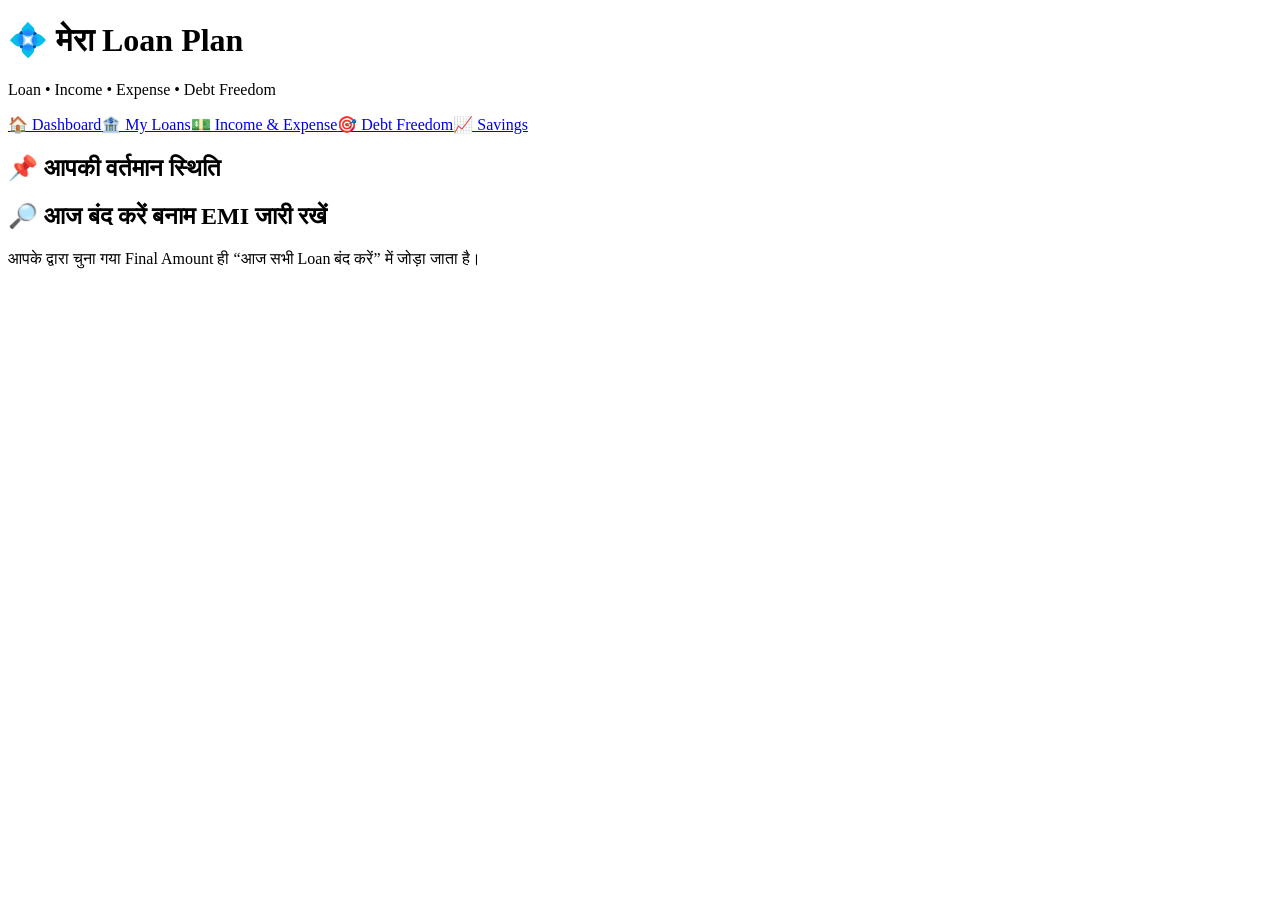
==== index.html @ e461cd62 "Add files via upload" ====
<!doctype html><html lang="hi"><head><meta charset="utf-8"><meta name="viewport" content="width=device-width,initial-scale=1"><title>मेरा Loan Plan</title><link rel="stylesheet" href="assets/style.css"></head><body><main class="wrap"><header class="top"><h1>💠 मेरा Loan Plan</h1><p>Loan • Income • Expense • Debt Freedom</p></header><nav class="nav"><a class="active" href="index.html">🏠 Dashboard</a><a href="loans.html">🏦 My Loans</a><a href="income.html">💵 Income & Expense</a><a href="plan.html">🎯 Debt Freedom</a><a href="investment.html">📈 Savings</a></nav><section class="dash" id="dash"></section><section class="section"><h2>📌 आपकी वर्तमान स्थिति</h2><div id="status"></div></section><section class="section"><h2>🔎 आज बंद करें बनाम EMI जारी रखें</h2><div id="comparison"></div></section><p class="footer">आपके द्वारा चुना गया Final Amount ही “आज सभी Loan बंद करें” में जोड़ा जाता है।</p></main><script src="assets/app.js"></script><script>(function(){function render(){const s=LP.load(),d=document.getElementById('dash');const cards=[['t1','💰 कुल Current Balance',LP.currentTotal(s)],['t2','💳 कुल EMI / माह',LP.emiTotal(s)],['t3','🔐 आज सभी Loan बंद करें',LP.closeTotal(s)],['t4','📅 EMI से आगे कुल भुगतान',LP.futureTotal(s)]];d.innerHTML=cards.map(x=>`<div class="tile ${x[0]}"><small>${x[1]}</small><strong>${LP.money(x[2])}</strong></div>`).join('');const surplus=LP.surplus(s);document.getElementById('status').innerHTML=`<div class="summary"><div>मासिक आय<strong>${LP.money(LP.incomeTotal(s))}</strong></div><div>मासिक खर्च + EMI<strong>${LP.money(LP.expenseTotal(s))}</strong></div><div>मासिक बचत<strong>${LP.money(surplus)}</strong></div></div>`;const diff=LP.futureTotal(s)-LP.closeTotal(s);document.getElementById('comparison').innerHTML=`<div class="summary"><div>🔐 आज बंद करें<strong>${LP.money(LP.closeTotal(s))}</strong></div><div>📅 EMI जारी रखें<strong>${LP.money(LP.futureTotal(s))}</strong></div><div>💡 संभावित अंतर<strong>${LP.money(Math.max(0,diff))}</strong></div></div>`}render();})();</script></body></html>
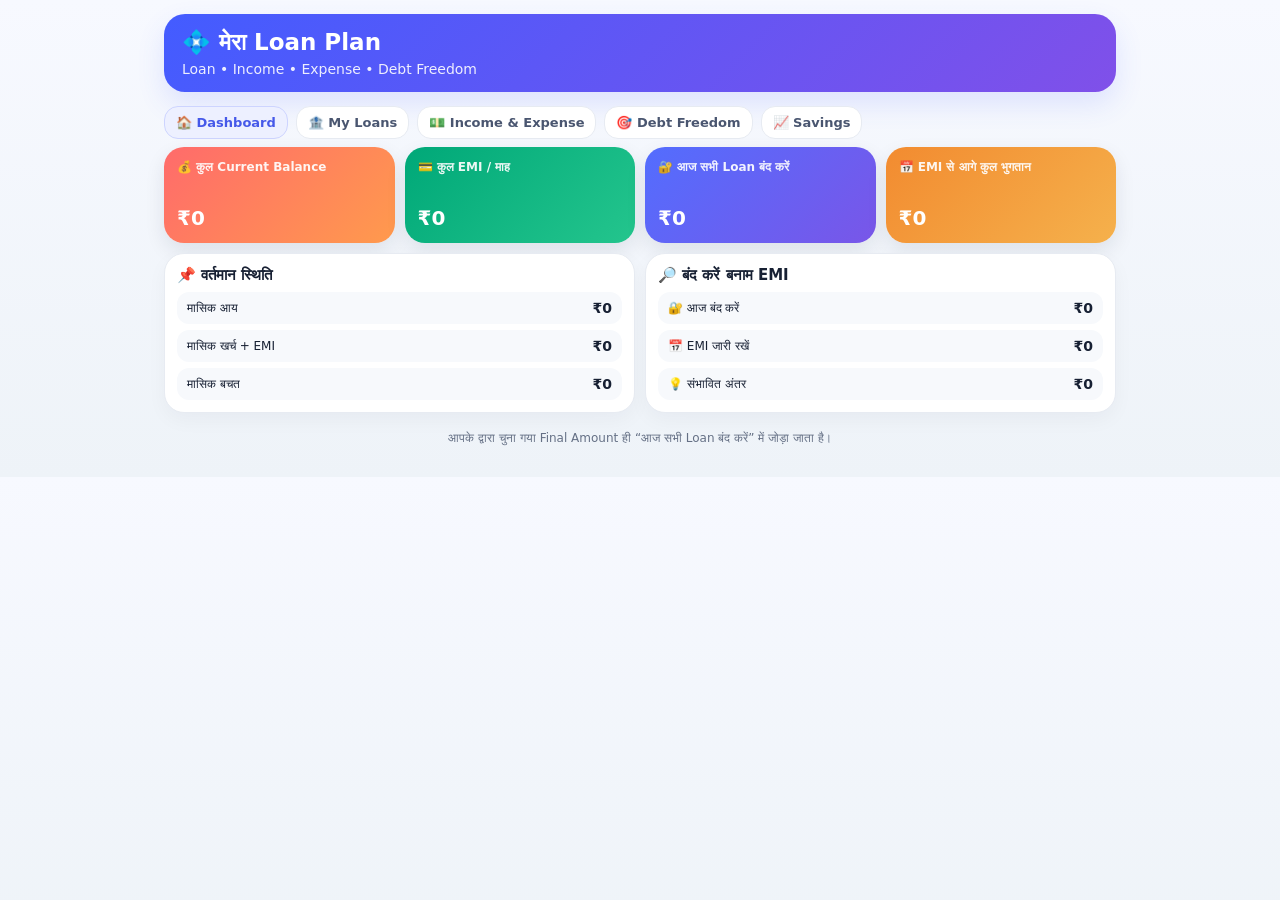
==== commit 696569b2: "Update index.html" ====
--- a/index.html
+++ b/index.html
@@ -1 +1 @@
-<!doctype html><html lang="hi"><head><meta charset="utf-8"><meta name="viewport" content="width=device-width,initial-scale=1"><title>मेरा Loan Plan</title><link rel="stylesheet" href="assets/style.css"></head><body><main class="wrap"><header class="top"><h1>💠 मेरा Loan Plan</h1><p>Loan • Income • Expense • Debt Freedom</p></header><nav class="nav"><a class="active" href="index.html">🏠 Dashboard</a><a href="loans.html">🏦 My Loans</a><a href="income.html">💵 Income & Expense</a><a href="plan.html">🎯 Debt Freedom</a><a href="investment.html">📈 Savings</a></nav><section class="dash" id="dash"></section><section class="section"><h2>📌 आपकी वर्तमान स्थिति</h2><div id="status"></div></section><section class="section"><h2>🔎 आज बंद करें बनाम EMI जारी रखें</h2><div id="comparison"></div></section><p class="footer">आपके द्वारा चुना गया Final Amount ही “आज सभी Loan बंद करें” में जोड़ा जाता है।</p></main><script src="assets/app.js"></script><script>(function(){function render(){const s=LP.load(),d=document.getElementById('dash');const cards=[['t1','💰 कुल Current Balance',LP.currentTotal(s)],['t2','💳 कुल EMI / माह',LP.emiTotal(s)],['t3','🔐 आज सभी Loan बंद करें',LP.closeTotal(s)],['t4','📅 EMI से आगे कुल भुगतान',LP.futureTotal(s)]];d.innerHTML=cards.map(x=>`<div class="tile ${x[0]}"><small>${x[1]}</small><strong>${LP.money(x[2])}</strong></div>`).join('');const surplus=LP.surplus(s);document.getElementById('status').innerHTML=`<div class="summary"><div>मासिक आय<strong>${LP.money(LP.incomeTotal(s))}</strong></div><div>मासिक खर्च + EMI<strong>${LP.money(LP.expenseTotal(s))}</strong></div><div>मासिक बचत<strong>${LP.money(surplus)}</strong></div></div>`;const diff=LP.futureTotal(s)-LP.closeTotal(s);document.getElementById('comparison').innerHTML=`<div class="summary"><div>🔐 आज बंद करें<strong>${LP.money(LP.closeTotal(s))}</strong></div><div>📅 EMI जारी रखें<strong>${LP.money(LP.futureTotal(s))}</strong></div><div>💡 संभावित अंतर<strong>${LP.money(Math.max(0,diff))}</strong></div></div>`}render();})();</script></body></html>
+<!doctype html><html lang="hi"><head><meta charset="utf-8"><meta name="viewport" content="width=device-width,initial-scale=1"><title>मेरा Loan Plan</title><link rel="stylesheet" href="assets/style.css"></head><body><main class="wrap"><header class="top"><h1>💠 मेरा Loan Plan</h1><p>Loan • Income • Expense • Debt Freedom</p></header><nav class="nav"><a class="active" href="index.html">🏠 Dashboard</a><a href="loans.html">🏦 My Loans</a><a href="income.html">💵 Income & Expense</a><a href="plan.html">🎯 Debt Freedom</a><a href="investment.html">📈 Savings</a></nav><section class="dash" id="dash"></section><div class="dash-bottom"><section class="compact-section"><h2>📌 वर्तमान स्थिति</h2><div id="status"></div></section><section class="compact-section"><h2>🔎 बंद करें बनाम EMI</h2><div id="comparison"></div></section></div><p class="footer">आपके द्वारा चुना गया Final Amount ही “आज सभी Loan बंद करें” में जोड़ा जाता है।</p></main><script src="assets/app.js"></script><script>(function(){function render(){const s=LP.load(),d=document.getElementById('dash');const cards=[['t1','💰 कुल Current Balance',LP.currentTotal(s)],['t2','💳 कुल EMI / माह',LP.emiTotal(s)],['t3','🔐 आज सभी Loan बंद करें',LP.closeTotal(s)],['t4','📅 EMI से आगे कुल भुगतान',LP.futureTotal(s)]];d.innerHTML=cards.map(x=>`<div class="tile ${x[0]}"><small>${x[1]}</small><strong>${LP.money(x[2])}</strong></div>`).join('');const surplus=LP.surplus(s);document.getElementById('status').innerHTML=`<div class="summary"><div>मासिक आय<strong>${LP.money(LP.incomeTotal(s))}</strong></div><div>मासिक खर्च + EMI<strong>${LP.money(LP.expenseTotal(s))}</strong></div><div>मासिक बचत<strong>${LP.money(surplus)}</strong></div></div>`;const diff=LP.futureTotal(s)-LP.closeTotal(s);document.getElementById('comparison').innerHTML=`<div class="summary"><div>🔐 आज बंद करें<strong>${LP.money(LP.closeTotal(s))}</strong></div><div>📅 EMI जारी रखें<strong>${LP.money(LP.futureTotal(s))}</strong></div><div>💡 संभावित अंतर<strong>${LP.money(Math.max(0,diff))}</strong></div></div>`}render();})();</script></body></html>
--- a/assets/style.css
+++ b/assets/style.css
@@ -0,0 +1,6 @@
+:root{--bg:#f4f7fb;--text:#172033;--muted:#657085;--card:#fff;--line:#e7ebf2;--blue:#4f67ff;--purple:#7a4cff;--green:#13a66a;--orange:#f08a24;--red:#df4d5b}*{box-sizing:border-box}body{margin:0;background:linear-gradient(180deg,#f7f9ff,#eef3f8);font-family:system-ui,-apple-system,Segoe UI,Roboto,Noto Sans,sans-serif;color:var(--text)}button,input,select{font:inherit}button{cursor:pointer}.wrap{max-width:980px;margin:auto;padding:14px}.top{background:linear-gradient(135deg,#435cff,#8050e9);color:white;border-radius:24px;padding:20px;margin-bottom:12px;box-shadow:0 12px 28px #4257ff22}.top h1{margin:0;font-size:25px}.top p{margin:5px 0 0;opacity:.9}.nav{display:flex;gap:8px;overflow:auto;padding:3px 0 12px}.nav a{white-space:nowrap;text-decoration:none;color:#4a5670;background:#fff;border:1px solid var(--line);padding:10px 13px;border-radius:14px;font-weight:700;font-size:13px}.nav a.active{background:#edf0ff;color:#4659e9;border-color:#cdd4ff}.dash{display:grid;grid-template-columns:repeat(4,1fr);gap:10px}.tile{padding:16px;border-radius:20px;color:#fff;min-height:112px;display:flex;flex-direction:column;justify-content:space-between;box-shadow:0 8px 20px #17203318}.tile small{font-weight:700;opacity:.92}.tile strong{font-size:22px}.t1{background:linear-gradient(135deg,#ff6b6b,#ff9a4d)}.t2{background:linear-gradient(135deg,#00a878,#24c58d)}.t3{background:linear-gradient(135deg,#536dfe,#7956e8)}.t4{background:linear-gradient(135deg,#f28b30,#f5b14c)}.section{background:var(--card);border:1px solid var(--line);border-radius:22px;padding:16px;margin-top:12px;box-shadow:0 7px 20px #1720330a}.section h2{font-size:18px;margin:0 0 13px}.grid{display:grid;grid-template-columns:repeat(2,1fr);gap:11px}.field label{display:block;font-weight:700;font-size:13px;margin:0 0 6px}.field input,.field select{width:100%;padding:12px;border:1px solid #dfe4ed;border-radius:13px;background:#fff;outline:none}.field input:focus,.field select:focus{border-color:var(--blue);box-shadow:0 0 0 3px #536dfe18}.btn{border:0;border-radius:14px;padding:12px 17px;background:linear-gradient(135deg,#536dfe,#7653e8);color:#fff;font-weight:800}.actions{margin-top:13px}.loan-card{background:#fff;border:1px solid var(--line);border-radius:22px;margin-top:12px;padding:15px;box-shadow:0 8px 22px #1720330a}.loan-head{display:flex;justify-content:space-between;gap:10px;align-items:flex-start}.loan-head h3{margin:6px 0 2px;font-size:19px}.pill{display:inline-block;padding:5px 9px;border-radius:999px;background:#edf0ff;color:#5367e9;font-size:11px;font-weight:800}.pill.app{background:#fff1e4;color:#d87519}.pill.other{background:#e8f8f1;color:#13875c}.loan-actions{display:flex;gap:7px}.icon-btn{width:40px;height:40px;border:1px solid var(--line);background:#fff;border-radius:12px}.icon-btn.danger{color:var(--red)}.amount-grid{display:grid;grid-template-columns:repeat(3,1fr);gap:8px;margin-top:13px}.amount-grid>div{background:#f7f9fc;border-radius:15px;padding:11px}.amount-grid small,.mini{color:var(--muted);font-size:12px}.amount-grid strong{display:block;margin-top:4px;font-size:16px}.compare{margin-top:12px;background:#f7f8ff;border-radius:18px;padding:12px}.compare-title{font-weight:800;font-size:14px;margin-bottom:9px}.choices{display:grid;grid-template-columns:1fr 1fr;gap:8px}.choice{border:2px solid #e0e4ef;background:#fff;border-radius:15px;padding:11px;text-align:left;min-height:68px}.choice span{display:block;font-size:12px;color:var(--muted)}.choice b{display:block;margin-top:4px;font-size:16px}.choice.selected{border-color:#536dfe;background:#edf0ff}.final{margin-top:9px;background:linear-gradient(135deg,#e8fff4,#f4fffa);border:1px solid #bfe9d6;border-radius:14px;padding:11px;display:flex;justify-content:space-between;gap:10px}.final b{color:#08784e}.mini{margin-top:9px}.summary{display:grid;grid-template-columns:repeat(3,1fr);gap:9px}.summary>div{background:#f7f9fc;border-radius:15px;padding:13px}.summary strong{display:block;margin-top:4px}.note,.footer{color:var(--muted);font-size:12px;text-align:center;padding:10px}.empty{text-align:center;color:var(--muted)}@media(max-width:720px){.dash{grid-template-columns:1fr 1fr}.tile{min-height:105px}.tile strong{font-size:19px}.grid{grid-template-columns:1fr}.summary{grid-template-columns:1fr}.nav a{font-size:12px;padding:9px 11px}.amount-grid{grid-template-columns:1fr 1fr}.amount-grid>div:last-child{grid-column:1/-1}.choices{grid-template-columns:1fr}.wrap{padding:10px}}@media(max-width:380px){.dash{gap:7px}.tile{padding:12px}.tile strong{font-size:17px}.loan-card{padding:12px}}
+
+/* v7 compact dashboard */
+.dash-bottom{display:grid;grid-template-columns:1fr 1fr;gap:10px;margin-top:10px}.compact-section{background:var(--card);border:1px solid var(--line);border-radius:20px;padding:12px;box-shadow:0 7px 20px #1720330a}.compact-section h2{font-size:15px;margin:0 0 8px}.compact-section .summary{grid-template-columns:1fr;gap:6px}.compact-section .summary>div{padding:8px 10px;border-radius:12px;font-size:12px;display:flex;justify-content:space-between;align-items:center;gap:8px}.compact-section .summary strong{margin:0;font-size:14px}.dash .tile{min-height:96px;padding:13px}.dash .tile small{font-size:12px;line-height:1.25}.dash .tile strong{font-size:20px}.top{padding:15px 18px;border-radius:21px}.top h1{font-size:23px}.top p{font-size:14px}.nav{padding:2px 0 8px}.nav a{padding:8px 11px}.footer{padding:6px}
+@media(max-width:720px){.dash-bottom{grid-template-columns:1fr 1fr}.compact-section{padding:10px}.compact-section h2{font-size:13px}.compact-section .summary>div{font-size:11px;padding:7px 8px}.compact-section .summary strong{font-size:13px}.dash .tile{min-height:92px}.wrap{padding:8px}}
+@media(max-width:380px){.dash-bottom{gap:7px}.compact-section{padding:8px}.compact-section h2{font-size:12px}.compact-section .summary>div{font-size:10px}.compact-section .summary strong{font-size:12px}.dash .tile{min-height:88px;padding:10px}.dash .tile strong{font-size:17px}.top{padding:13px 15px}.top h1{font-size:21px}.top p{font-size:12px}}
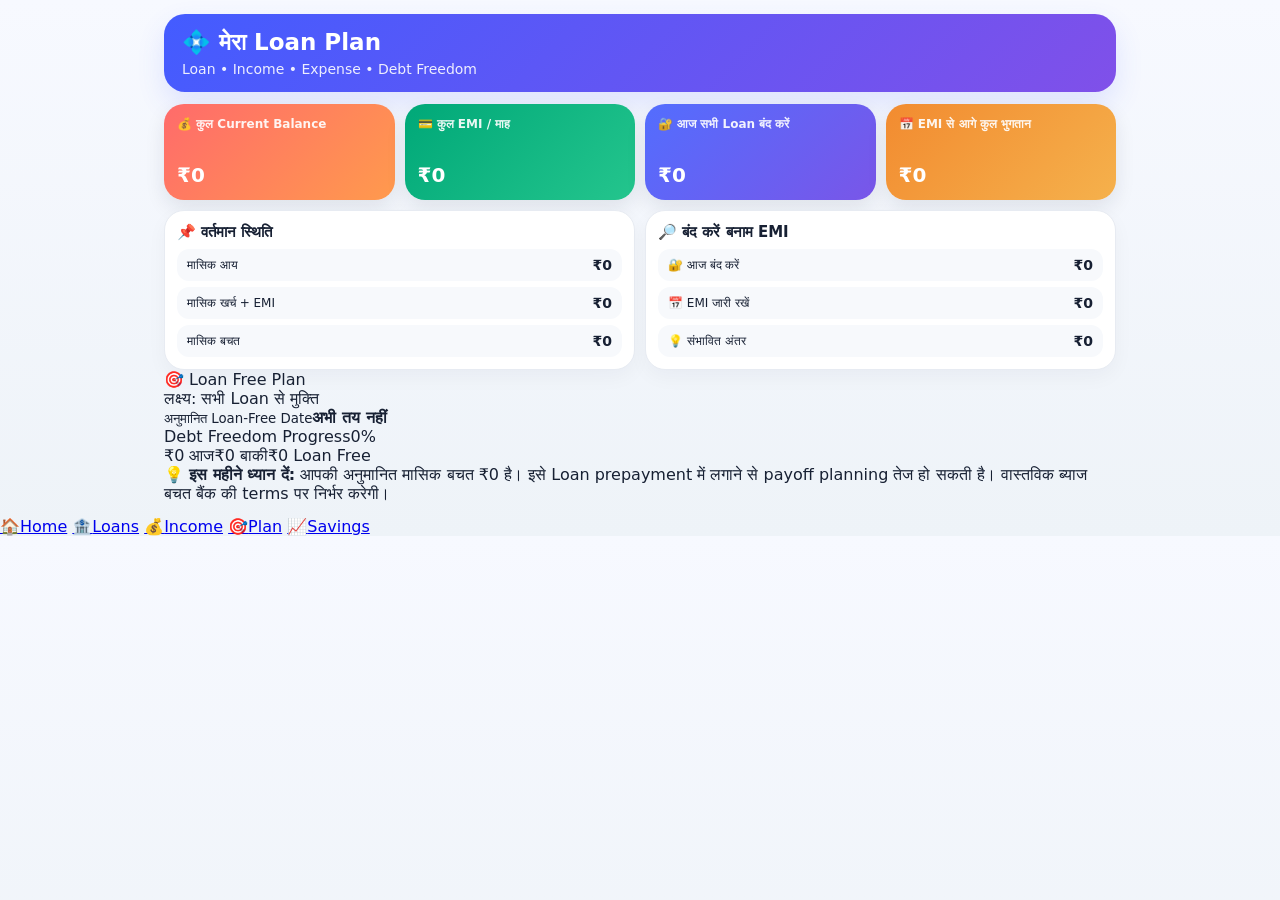
==== commit c0a4a0a3: "Add files via upload" ====
--- a/index.html
+++ b/index.html
@@ -1 +1,9 @@
-<!doctype html><html lang="hi"><head><meta charset="utf-8"><meta name="viewport" content="width=device-width,initial-scale=1"><title>मेरा Loan Plan</title><link rel="stylesheet" href="assets/style.css"></head><body><main class="wrap"><header class="top"><h1>💠 मेरा Loan Plan</h1><p>Loan • Income • Expense • Debt Freedom</p></header><nav class="nav"><a class="active" href="index.html">🏠 Dashboard</a><a href="loans.html">🏦 My Loans</a><a href="income.html">💵 Income & Expense</a><a href="plan.html">🎯 Debt Freedom</a><a href="investment.html">📈 Savings</a></nav><section class="dash" id="dash"></section><div class="dash-bottom"><section class="compact-section"><h2>📌 वर्तमान स्थिति</h2><div id="status"></div></section><section class="compact-section"><h2>🔎 बंद करें बनाम EMI</h2><div id="comparison"></div></section></div><p class="footer">आपके द्वारा चुना गया Final Amount ही “आज सभी Loan बंद करें” में जोड़ा जाता है।</p></main><script src="assets/app.js"></script><script>(function(){function render(){const s=LP.load(),d=document.getElementById('dash');const cards=[['t1','💰 कुल Current Balance',LP.currentTotal(s)],['t2','💳 कुल EMI / माह',LP.emiTotal(s)],['t3','🔐 आज सभी Loan बंद करें',LP.closeTotal(s)],['t4','📅 EMI से आगे कुल भुगतान',LP.futureTotal(s)]];d.innerHTML=cards.map(x=>`<div class="tile ${x[0]}"><small>${x[1]}</small><strong>${LP.money(x[2])}</strong></div>`).join('');const surplus=LP.surplus(s);document.getElementById('status').innerHTML=`<div class="summary"><div>मासिक आय<strong>${LP.money(LP.incomeTotal(s))}</strong></div><div>मासिक खर्च + EMI<strong>${LP.money(LP.expenseTotal(s))}</strong></div><div>मासिक बचत<strong>${LP.money(surplus)}</strong></div></div>`;const diff=LP.futureTotal(s)-LP.closeTotal(s);document.getElementById('comparison').innerHTML=`<div class="summary"><div>🔐 आज बंद करें<strong>${LP.money(LP.closeTotal(s))}</strong></div><div>📅 EMI जारी रखें<strong>${LP.money(LP.futureTotal(s))}</strong></div><div>💡 संभावित अंतर<strong>${LP.money(Math.max(0,diff))}</strong></div></div>`}render();})();</script></body></html>
+<!doctype html><html lang="hi"><head><meta charset="utf-8"><meta name="viewport" content="width=device-width,initial-scale=1"><title>मेरा Loan Plan</title><link rel="stylesheet" href="assets/style.css"></head><body><main class="wrap"><header class="top"><h1>💠 मेरा Loan Plan</h1><p>Loan • Income • Expense • Debt Freedom</p></header><section class="dash" id="dash"></section><div class="dash-bottom"><section class="compact-section"><h2>📌 वर्तमान स्थिति</h2><div id="status"></div></section><section class="compact-section"><h2>🔎 बंद करें बनाम EMI</h2><div id="comparison"></div></section></div><section class="freedom" id="freedom"></section><div class="tip" id="tip"></div></main><nav class="bottom-nav" aria-label="मुख्य नेविगेशन">
+<a class="active" href="index.html"><span class="ico">🏠</span>Home</a>
+<a class="" href="loans.html"><span class="ico">🏦</span>Loans</a>
+<a class="" href="income.html"><span class="ico">💰</span>Income</a>
+<a class="" href="plan.html"><span class="ico">🎯</span>Plan</a>
+<a class="" href="investment.html"><span class="ico">📈</span>Savings</a>
+</nav><script src="assets/app.js"></script><script>
+(function(){function render(){const s=LP.load(),d=document.getElementById('dash');const cards=[['t1','💰 कुल Current Balance',LP.currentTotal(s)],['t2','💳 कुल EMI / माह',LP.emiTotal(s)],['t3','🔐 आज सभी Loan बंद करें',LP.closeTotal(s)],['t4','📅 EMI से आगे कुल भुगतान',LP.futureTotal(s)]];d.innerHTML=cards.map(x=>`<div class="tile ${x[0]}"><small>${x[1]}</small><strong>${LP.money(x[2])}</strong></div>`).join('');const surplus=LP.surplus(s);document.getElementById('status').innerHTML=`<div class="summary"><div>मासिक आय<strong>${LP.money(LP.incomeTotal(s))}</strong></div><div>मासिक खर्च + EMI<strong>${LP.money(LP.expenseTotal(s))}</strong></div><div>मासिक बचत<strong>${LP.money(surplus)}</strong></div></div>`;const diff=LP.futureTotal(s)-LP.closeTotal(s);document.getElementById('comparison').innerHTML=`<div class="summary"><div>🔐 आज बंद करें<strong>${LP.money(LP.closeTotal(s))}</strong></div><div>📅 EMI जारी रखें<strong>${LP.money(LP.futureTotal(s))}</strong></div><div>💡 संभावित अंतर<strong>${LP.money(Math.max(0,diff))}</strong></div></div>`;const close=LP.closeTotal(s),paid=Math.max(0,close-surplus),progress=close?Math.max(0,Math.min(100,((close-paid)/close)*100)):0;const months=surplus>0&&close>0?Math.ceil(close/surplus):0;const date=new Date();if(months)date.setMonth(date.getMonth()+months);const dateText=months?date.toLocaleDateString('hi-IN',{month:'long',year:'numeric'}):'अभी तय नहीं';document.getElementById('freedom').innerHTML=`<div class="freedom-head"><div class="freedom-title">🎯 Loan Free Plan</div><span class="goal-pill">लक्ष्य: सभी Loan से मुक्ति</span></div><div class="freedom-grid"><div class="freedom-stat"><small>अनुमानित Loan-Free Date</small><strong>${dateText}</strong></div><div class="freedom-stat"><div class="progress-label"><span>Debt Freedom Progress</span><span>${Math.round(progress)}%</span></div><div class="progress"><i style="width:${progress}%"></i></div><div class="freedom-foot"><span>${LP.money(close)} आज</span><span>${LP.money(Math.max(0,close-paid))} बाकी</span><span>₹0 Loan Free</span></div></div></div>`;document.getElementById('tip').innerHTML=`💡 <b>इस महीने ध्यान दें:</b> आपकी अनुमानित मासिक बचत ${LP.money(Math.max(0,surplus))} है। इसे Loan prepayment में लगाने से payoff planning तेज हो सकती है। वास्तविक ब्याज बचत बैंक की terms पर निर्भर करेगी।`}render();})();
+</script></body></html>
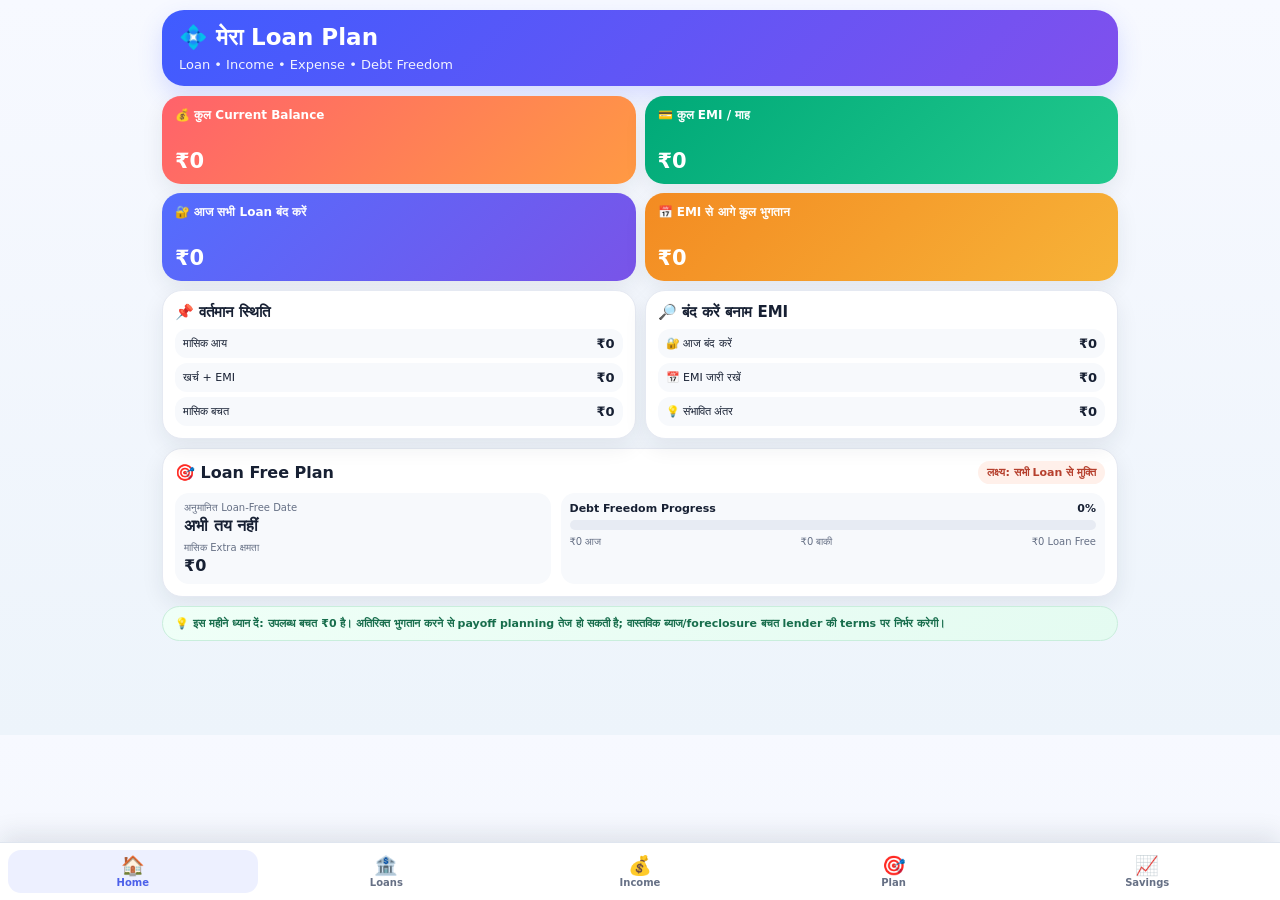
==== commit a0eeea48: "Add files via upload" ====
--- a/index.html
+++ b/index.html
@@ -1,9 +1,3 @@
-<!doctype html><html lang="hi"><head><meta charset="utf-8"><meta name="viewport" content="width=device-width,initial-scale=1"><title>मेरा Loan Plan</title><link rel="stylesheet" href="assets/style.css"></head><body><main class="wrap"><header class="top"><h1>💠 मेरा Loan Plan</h1><p>Loan • Income • Expense • Debt Freedom</p></header><section class="dash" id="dash"></section><div class="dash-bottom"><section class="compact-section"><h2>📌 वर्तमान स्थिति</h2><div id="status"></div></section><section class="compact-section"><h2>🔎 बंद करें बनाम EMI</h2><div id="comparison"></div></section></div><section class="freedom" id="freedom"></section><div class="tip" id="tip"></div></main><nav class="bottom-nav" aria-label="मुख्य नेविगेशन">
-<a class="active" href="index.html"><span class="ico">🏠</span>Home</a>
-<a class="" href="loans.html"><span class="ico">🏦</span>Loans</a>
-<a class="" href="income.html"><span class="ico">💰</span>Income</a>
-<a class="" href="plan.html"><span class="ico">🎯</span>Plan</a>
-<a class="" href="investment.html"><span class="ico">📈</span>Savings</a>
-</nav><script src="assets/app.js"></script><script>
-(function(){function render(){const s=LP.load(),d=document.getElementById('dash');const cards=[['t1','💰 कुल Current Balance',LP.currentTotal(s)],['t2','💳 कुल EMI / माह',LP.emiTotal(s)],['t3','🔐 आज सभी Loan बंद करें',LP.closeTotal(s)],['t4','📅 EMI से आगे कुल भुगतान',LP.futureTotal(s)]];d.innerHTML=cards.map(x=>`<div class="tile ${x[0]}"><small>${x[1]}</small><strong>${LP.money(x[2])}</strong></div>`).join('');const surplus=LP.surplus(s);document.getElementById('status').innerHTML=`<div class="summary"><div>मासिक आय<strong>${LP.money(LP.incomeTotal(s))}</strong></div><div>मासिक खर्च + EMI<strong>${LP.money(LP.expenseTotal(s))}</strong></div><div>मासिक बचत<strong>${LP.money(surplus)}</strong></div></div>`;const diff=LP.futureTotal(s)-LP.closeTotal(s);document.getElementById('comparison').innerHTML=`<div class="summary"><div>🔐 आज बंद करें<strong>${LP.money(LP.closeTotal(s))}</strong></div><div>📅 EMI जारी रखें<strong>${LP.money(LP.futureTotal(s))}</strong></div><div>💡 संभावित अंतर<strong>${LP.money(Math.max(0,diff))}</strong></div></div>`;const close=LP.closeTotal(s),paid=Math.max(0,close-surplus),progress=close?Math.max(0,Math.min(100,((close-paid)/close)*100)):0;const months=surplus>0&&close>0?Math.ceil(close/surplus):0;const date=new Date();if(months)date.setMonth(date.getMonth()+months);const dateText=months?date.toLocaleDateString('hi-IN',{month:'long',year:'numeric'}):'अभी तय नहीं';document.getElementById('freedom').innerHTML=`<div class="freedom-head"><div class="freedom-title">🎯 Loan Free Plan</div><span class="goal-pill">लक्ष्य: सभी Loan से मुक्ति</span></div><div class="freedom-grid"><div class="freedom-stat"><small>अनुमानित Loan-Free Date</small><strong>${dateText}</strong></div><div class="freedom-stat"><div class="progress-label"><span>Debt Freedom Progress</span><span>${Math.round(progress)}%</span></div><div class="progress"><i style="width:${progress}%"></i></div><div class="freedom-foot"><span>${LP.money(close)} आज</span><span>${LP.money(Math.max(0,close-paid))} बाकी</span><span>₹0 Loan Free</span></div></div></div>`;document.getElementById('tip').innerHTML=`💡 <b>इस महीने ध्यान दें:</b> आपकी अनुमानित मासिक बचत ${LP.money(Math.max(0,surplus))} है। इसे Loan prepayment में लगाने से payoff planning तेज हो सकती है। वास्तविक ब्याज बचत बैंक की terms पर निर्भर करेगी।`}render();})();
-</script></body></html>+<!doctype html><html lang="hi"><head><meta charset="utf-8"><meta name="viewport" content="width=device-width,initial-scale=1"><title>मेरा Loan Plan</title><link rel="stylesheet" href="assets/style.css?v=3"></head><body><main class="wrap"><header class="top"><h1>💠 मेरा Loan Plan</h1><p>Loan • Income • Expense • Debt Freedom</p></header><section class="dash" id="dash"></section><div class="dash-bottom"><section class="compact-section"><h2>📌 वर्तमान स्थिति</h2><div id="status"></div></section><section class="compact-section"><h2>🔎 बंद करें बनाम EMI</h2><div id="comparison"></div></section></div><section class="freedom" id="freedom"></section><div class="tip" id="tip"></div></main><nav class="bottom-nav" aria-label="मुख्य नेविगेशन"><a class="active" href="index.html"><span class="ico">🏠</span>Home</a><a href="loans.html"><span class="ico">🏦</span>Loans</a><a href="income.html"><span class="ico">💰</span>Income</a><a href="plan.html"><span class="ico">🎯</span>Plan</a><a href="investment.html"><span class="ico">📈</span>Savings</a></nav><script src="assets/app.js?v=3"></script><script>
+(function(){function render(){const s=LP.load(),d=document.getElementById('dash');const cards=[['t1','💰 कुल Current Balance',LP.currentTotal(s)],['t2','💳 कुल EMI / माह',LP.emiTotal(s)],['t3','🔐 आज सभी Loan बंद करें',LP.closeTotal(s)],['t4','📅 EMI से आगे कुल भुगतान',LP.futureTotal(s)]];d.innerHTML=cards.map(x=>`<div class="tile ${x[0]}"><small>${x[1]}</small><strong>${LP.money(x[2])}</strong></div>`).join('');const surplus=LP.surplus(s);document.getElementById('status').innerHTML=`<div class="summary"><div>मासिक आय<strong>${LP.money(LP.incomeTotal(s))}</strong></div><div>खर्च + EMI<strong>${LP.money(LP.expenseTotal(s))}</strong></div><div>मासिक बचत<strong>${LP.money(surplus)}</strong></div></div>`;const diff=LP.futureTotal(s)-LP.closeTotal(s);document.getElementById('comparison').innerHTML=`<div class="summary"><div>🔐 आज बंद करें<strong>${LP.money(LP.closeTotal(s))}</strong></div><div>📅 EMI जारी रखें<strong>${LP.money(LP.futureTotal(s))}</strong></div><div>💡 संभावित अंतर<strong>${LP.money(Math.max(0,diff))}</strong></div></div>`;const close=LP.closeTotal(s),monthly=Math.max(0,surplus),months=monthly>0&&close>0?Math.ceil(close/monthly):0;const date=new Date();if(months)date.setMonth(date.getMonth()+months);const dateText=months?date.toLocaleDateString('hi-IN',{month:'long',year:'numeric'}):'अभी तय नहीं';const paid=Math.min(close,monthly);const progress=close?Math.max(0,Math.min(100,(paid/close)*100)):0;document.getElementById('freedom').innerHTML=`<div class="freedom-head"><div class="freedom-title">🎯 Loan Free Plan</div><span class="goal-pill">लक्ष्य: सभी Loan से मुक्ति</span></div><div class="freedom-grid"><div class="freedom-stat"><small>अनुमानित Loan-Free Date</small><strong>${dateText}</strong><small style="margin-top:7px">मासिक Extra क्षमता</small><strong>${LP.money(monthly)}</strong></div><div class="freedom-stat"><div class="progress-label"><span>Debt Freedom Progress</span><span>${Math.round(progress)}%</span></div><div class="progress"><i style="width:${progress}%"></i></div><div class="freedom-foot"><span>${LP.money(close)} आज</span><span>${LP.money(Math.max(0,close-paid))} बाकी</span><span>₹0 Loan Free</span></div></div></div>`;document.getElementById('tip').innerHTML=`💡 <b>इस महीने ध्यान दें:</b> उपलब्ध बचत ${LP.money(monthly)} है। अतिरिक्त भुगतान करने से payoff planning तेज हो सकती है; वास्तविक ब्याज/foreclosure बचत lender की terms पर निर्भर करेगी।`}render();window.addEventListener('pageshow',render)})();
+</script></body></html>
--- a/assets/style.css
+++ b/assets/style.css
@@ -1,6 +1,11 @@
-:root{--bg:#f4f7fb;--text:#172033;--muted:#657085;--card:#fff;--line:#e7ebf2;--blue:#4f67ff;--purple:#7a4cff;--green:#13a66a;--orange:#f08a24;--red:#df4d5b}*{box-sizing:border-box}body{margin:0;background:linear-gradient(180deg,#f7f9ff,#eef3f8);font-family:system-ui,-apple-system,Segoe UI,Roboto,Noto Sans,sans-serif;color:var(--text)}button,input,select{font:inherit}button{cursor:pointer}.wrap{max-width:980px;margin:auto;padding:14px}.top{background:linear-gradient(135deg,#435cff,#8050e9);color:white;border-radius:24px;padding:20px;margin-bottom:12px;box-shadow:0 12px 28px #4257ff22}.top h1{margin:0;font-size:25px}.top p{margin:5px 0 0;opacity:.9}.nav{display:flex;gap:8px;overflow:auto;padding:3px 0 12px}.nav a{white-space:nowrap;text-decoration:none;color:#4a5670;background:#fff;border:1px solid var(--line);padding:10px 13px;border-radius:14px;font-weight:700;font-size:13px}.nav a.active{background:#edf0ff;color:#4659e9;border-color:#cdd4ff}.dash{display:grid;grid-template-columns:repeat(4,1fr);gap:10px}.tile{padding:16px;border-radius:20px;color:#fff;min-height:112px;display:flex;flex-direction:column;justify-content:space-between;box-shadow:0 8px 20px #17203318}.tile small{font-weight:700;opacity:.92}.tile strong{font-size:22px}.t1{background:linear-gradient(135deg,#ff6b6b,#ff9a4d)}.t2{background:linear-gradient(135deg,#00a878,#24c58d)}.t3{background:linear-gradient(135deg,#536dfe,#7956e8)}.t4{background:linear-gradient(135deg,#f28b30,#f5b14c)}.section{background:var(--card);border:1px solid var(--line);border-radius:22px;padding:16px;margin-top:12px;box-shadow:0 7px 20px #1720330a}.section h2{font-size:18px;margin:0 0 13px}.grid{display:grid;grid-template-columns:repeat(2,1fr);gap:11px}.field label{display:block;font-weight:700;font-size:13px;margin:0 0 6px}.field input,.field select{width:100%;padding:12px;border:1px solid #dfe4ed;border-radius:13px;background:#fff;outline:none}.field input:focus,.field select:focus{border-color:var(--blue);box-shadow:0 0 0 3px #536dfe18}.btn{border:0;border-radius:14px;padding:12px 17px;background:linear-gradient(135deg,#536dfe,#7653e8);color:#fff;font-weight:800}.actions{margin-top:13px}.loan-card{background:#fff;border:1px solid var(--line);border-radius:22px;margin-top:12px;padding:15px;box-shadow:0 8px 22px #1720330a}.loan-head{display:flex;justify-content:space-between;gap:10px;align-items:flex-start}.loan-head h3{margin:6px 0 2px;font-size:19px}.pill{display:inline-block;padding:5px 9px;border-radius:999px;background:#edf0ff;color:#5367e9;font-size:11px;font-weight:800}.pill.app{background:#fff1e4;color:#d87519}.pill.other{background:#e8f8f1;color:#13875c}.loan-actions{display:flex;gap:7px}.icon-btn{width:40px;height:40px;border:1px solid var(--line);background:#fff;border-radius:12px}.icon-btn.danger{color:var(--red)}.amount-grid{display:grid;grid-template-columns:repeat(3,1fr);gap:8px;margin-top:13px}.amount-grid>div{background:#f7f9fc;border-radius:15px;padding:11px}.amount-grid small,.mini{color:var(--muted);font-size:12px}.amount-grid strong{display:block;margin-top:4px;font-size:16px}.compare{margin-top:12px;background:#f7f8ff;border-radius:18px;padding:12px}.compare-title{font-weight:800;font-size:14px;margin-bottom:9px}.choices{display:grid;grid-template-columns:1fr 1fr;gap:8px}.choice{border:2px solid #e0e4ef;background:#fff;border-radius:15px;padding:11px;text-align:left;min-height:68px}.choice span{display:block;font-size:12px;color:var(--muted)}.choice b{display:block;margin-top:4px;font-size:16px}.choice.selected{border-color:#536dfe;background:#edf0ff}.final{margin-top:9px;background:linear-gradient(135deg,#e8fff4,#f4fffa);border:1px solid #bfe9d6;border-radius:14px;padding:11px;display:flex;justify-content:space-between;gap:10px}.final b{color:#08784e}.mini{margin-top:9px}.summary{display:grid;grid-template-columns:repeat(3,1fr);gap:9px}.summary>div{background:#f7f9fc;border-radius:15px;padding:13px}.summary strong{display:block;margin-top:4px}.note,.footer{color:var(--muted);font-size:12px;text-align:center;padding:10px}.empty{text-align:center;color:var(--muted)}@media(max-width:720px){.dash{grid-template-columns:1fr 1fr}.tile{min-height:105px}.tile strong{font-size:19px}.grid{grid-template-columns:1fr}.summary{grid-template-columns:1fr}.nav a{font-size:12px;padding:9px 11px}.amount-grid{grid-template-columns:1fr 1fr}.amount-grid>div:last-child{grid-column:1/-1}.choices{grid-template-columns:1fr}.wrap{padding:10px}}@media(max-width:380px){.dash{gap:7px}.tile{padding:12px}.tile strong{font-size:17px}.loan-card{padding:12px}}
 
-/* v7 compact dashboard */
-.dash-bottom{display:grid;grid-template-columns:1fr 1fr;gap:10px;margin-top:10px}.compact-section{background:var(--card);border:1px solid var(--line);border-radius:20px;padding:12px;box-shadow:0 7px 20px #1720330a}.compact-section h2{font-size:15px;margin:0 0 8px}.compact-section .summary{grid-template-columns:1fr;gap:6px}.compact-section .summary>div{padding:8px 10px;border-radius:12px;font-size:12px;display:flex;justify-content:space-between;align-items:center;gap:8px}.compact-section .summary strong{margin:0;font-size:14px}.dash .tile{min-height:96px;padding:13px}.dash .tile small{font-size:12px;line-height:1.25}.dash .tile strong{font-size:20px}.top{padding:15px 18px;border-radius:21px}.top h1{font-size:23px}.top p{font-size:14px}.nav{padding:2px 0 8px}.nav a{padding:8px 11px}.footer{padding:6px}
-@media(max-width:720px){.dash-bottom{grid-template-columns:1fr 1fr}.compact-section{padding:10px}.compact-section h2{font-size:13px}.compact-section .summary>div{font-size:11px;padding:7px 8px}.compact-section .summary strong{font-size:13px}.dash .tile{min-height:92px}.wrap{padding:8px}}
-@media(max-width:380px){.dash-bottom{gap:7px}.compact-section{padding:8px}.compact-section h2{font-size:12px}.compact-section .summary>div{font-size:10px}.compact-section .summary strong{font-size:12px}.dash .tile{min-height:88px;padding:10px}.dash .tile strong{font-size:17px}.top{padding:13px 15px}.top h1{font-size:21px}.top p{font-size:12px}}
+:root{--bg:#f3f7ff;--text:#172033;--muted:#667085;--card:#fff;--line:#e5e9f2;--blue:#4f67ff;--purple:#7a4cff;--green:#08ae75;--orange:#f39a22;--red:#e95861;--shadow:0 8px 22px rgba(23,32,51,.08)}
+*{box-sizing:border-box}html{scroll-behavior:smooth}body{margin:0;background:linear-gradient(180deg,#f7f9ff 0%,#edf4fb 100%);font-family:system-ui,-apple-system,"Segoe UI",Roboto,"Noto Sans",sans-serif;color:var(--text);padding-bottom:82px}button,input,select{font:inherit}button{cursor:pointer}.wrap{max-width:980px;margin:auto;padding:10px 12px 12px}.top{background:linear-gradient(135deg,#3f5cff,#8050ed);color:#fff;border-radius:22px;padding:14px 17px;margin-bottom:10px;box-shadow:0 10px 25px rgba(66,87,255,.18)}.top h1{margin:0;font-size:23px;line-height:1.2}.top p{margin:5px 0 0;font-size:13px;opacity:.92}.nav{display:none}
+.dash{display:grid;grid-template-columns:repeat(2,1fr);gap:9px}.tile{padding:12px 13px;border-radius:19px;color:#fff;min-height:88px;display:flex;flex-direction:column;justify-content:space-between;box-shadow:var(--shadow)}.tile small{font-weight:800;font-size:12px;line-height:1.25}.tile strong{font-size:21px;line-height:1}.t1{background:linear-gradient(135deg,#ff626b,#ff9a43)}.t2{background:linear-gradient(135deg,#00a978,#22c98d)}.t3{background:linear-gradient(135deg,#536dfe,#7954e8)}.t4{background:linear-gradient(135deg,#f38b22,#f7b338)}
+.dash-bottom{display:grid;grid-template-columns:1fr 1fr;gap:9px;margin-top:9px}.compact-section,.section{background:var(--card);border:1px solid var(--line);border-radius:20px;padding:12px;box-shadow:var(--shadow)}.section{margin-top:10px}.compact-section h2,.section h2{font-size:15px;margin:0 0 8px}.compact-section .summary{grid-template-columns:1fr;gap:5px}.compact-section .summary>div{padding:7px 8px;border-radius:12px;font-size:11px;display:flex;justify-content:space-between;align-items:center;gap:7px}.compact-section .summary strong{margin:0;font-size:13px}.summary{display:grid;grid-template-columns:repeat(3,1fr);gap:8px}.summary>div{background:#f7f9fc;border-radius:13px;padding:10px}.summary strong{display:block;margin-top:3px;font-size:15px}.footer,.note{color:var(--muted);font-size:11px;text-align:center;padding:6px;margin:4px 0}
+.freedom{margin-top:9px;background:#fff;border:1px solid var(--line);border-radius:20px;padding:12px;box-shadow:var(--shadow)}.freedom-head{display:flex;align-items:center;justify-content:space-between;gap:8px}.freedom-title{font-size:16px;font-weight:900}.goal-pill{background:#fff0ea;color:#b6402e;border-radius:999px;padding:5px 9px;font-size:11px;font-weight:800}.freedom-grid{display:grid;grid-template-columns:1fr 1.45fr;gap:10px;margin-top:9px}.freedom-stat{background:#f7f9fc;border-radius:14px;padding:9px}.freedom-stat small{display:block;color:var(--muted);font-size:10px}.freedom-stat strong{display:block;margin-top:2px;font-size:16px}.progress-label{display:flex;justify-content:space-between;font-size:11px;font-weight:800;margin-bottom:5px}.progress{height:10px;background:#e7ebf3;border-radius:99px;overflow:hidden}.progress i{display:block;height:100%;background:linear-gradient(90deg,#14b878,#5fd7a5);border-radius:inherit}.freedom-foot{display:flex;justify-content:space-between;gap:6px;margin-top:6px;font-size:10px;color:var(--muted)}.tip{margin-top:9px;background:linear-gradient(135deg,#effff7,#e4fbf1);border:1px solid #c9eedc;border-radius:18px;padding:10px 12px;color:#176d4c;font-size:11px;font-weight:700}
+.grid{display:grid;grid-template-columns:repeat(2,1fr);gap:9px}.field label{display:block;font-weight:800;font-size:11px;margin:0 0 5px}.field input,.field select{width:100%;padding:10px;border:1px solid #dfe4ed;border-radius:12px;background:#fff;outline:none;font-size:13px}.field input:focus,.field select:focus{border-color:var(--blue);box-shadow:0 0 0 3px rgba(83,109,254,.1)}.btn{border:0;border-radius:13px;padding:10px 14px;background:linear-gradient(135deg,#536dfe,#7653e8);color:#fff;font-weight:900;font-size:13px}.actions{margin-top:10px;display:flex;gap:7px;flex-wrap:wrap}.toggle{width:100%;border:0;background:linear-gradient(135deg,#edf1ff,#f6f2ff);color:#4b5de4;border-radius:15px;padding:10px;text-align:left;font-weight:900}.collapsible{display:none;margin-top:9px}.collapsible.open{display:block}.section.sub{padding:10px;margin-top:9px;background:#fbfcff}.loan-card{background:#fff;border:1px solid var(--line);border-radius:18px;margin-top:9px;padding:11px;box-shadow:var(--shadow)}.loan-head{display:flex;justify-content:space-between;gap:8px;align-items:flex-start}.loan-head h3{margin:4px 0 1px;font-size:16px}.pill{display:inline-block;padding:4px 8px;border-radius:999px;background:#edf0ff;color:#5367e9;font-size:10px;font-weight:900}.pill.app{background:#fff1e4;color:#d87519}.pill.other{background:#e8f8f1;color:#13875c}.loan-actions{display:flex;gap:5px}.icon-btn{width:34px;height:34px;border:1px solid var(--line);background:#fff;border-radius:10px}.icon-btn.danger{color:var(--red)}.amount-grid{display:grid;grid-template-columns:repeat(3,1fr);gap:6px;margin-top:8px}.amount-grid>div{background:#f7f9fc;border-radius:12px;padding:8px}.amount-grid small,.mini{color:var(--muted);font-size:10px}.amount-grid strong{display:block;margin-top:2px;font-size:14px}.compare{margin-top:8px;background:#f7f8ff;border-radius:14px;padding:9px}.compare-title{font-weight:900;font-size:12px;margin-bottom:6px}.choices{display:grid;grid-template-columns:1fr 1fr;gap:6px}.choice{border:2px solid #e0e4ef;background:#fff;border-radius:12px;padding:8px;text-align:left;min-height:54px}.choice span{display:block;font-size:10px;color:var(--muted)}.choice b{display:block;margin-top:2px;font-size:13px}.choice.selected{border-color:#536dfe;background:#edf0ff}.final{margin-top:6px;background:linear-gradient(135deg,#e8fff4,#f4fffa);border:1px solid #bfe9d6;border-radius:11px;padding:8px;display:flex;justify-content:space-between;gap:7px;font-size:11px}.final b{color:#08784e}.mini{margin-top:6px}
+.list-title{display:flex;justify-content:space-between;align-items:center;margin-top:10px}.list-title h2{margin:0;font-size:16px}.badge{background:#edf0ff;color:#4f61e4;border-radius:999px;padding:4px 8px;font-size:10px;font-weight:900}.money-line{font-size:13px;line-height:1.5}.option-card{background:#f7f9fc;border-radius:14px;padding:10px}.option-card b{display:block;margin-top:2px;font-size:15px}.bottom-nav{position:fixed;left:0;right:0;bottom:0;z-index:999;background:rgba(255,255,255,.97);backdrop-filter:blur(12px);border-top:1px solid #dfe5ef;box-shadow:0 -8px 25px rgba(23,32,51,.10);padding:7px max(8px,env(safe-area-inset-left)) calc(7px + env(safe-area-inset-bottom));display:grid;grid-template-columns:repeat(5,1fr);gap:4px}.bottom-nav a{min-width:0;text-decoration:none;color:#667085;text-align:center;border-radius:13px;padding:5px 2px;font-size:10px;font-weight:800}.bottom-nav a .ico{display:block;font-size:19px;line-height:20px;margin-bottom:2px}.bottom-nav a.active{background:#edf0ff;color:#4c60e9}.bottom-nav a:active{transform:scale(.97)}
+.empty{text-align:center;color:var(--muted)}.danger-text{color:var(--red)}
+@media(max-width:720px){.wrap{padding:8px 8px 10px}.top{padding:12px 14px;border-radius:20px}.top h1{font-size:21px}.top p{font-size:12px}.dash{gap:7px}.tile{min-height:82px;padding:11px}.tile strong{font-size:19px}.dash-bottom{gap:7px}.compact-section{padding:9px}.compact-section h2{font-size:12px}.freedom{padding:10px}.freedom-grid{grid-template-columns:1fr 1.35fr}.grid{gap:7px}.summary{grid-template-columns:1fr}.section{padding:11px}.loan-card{padding:10px}.bottom-nav a{font-size:9px}}
+@media(max-width:390px){body{padding-bottom:78px}.top h1{font-size:19px}.top p{font-size:11px}.tile{min-height:76px;padding:9px}.tile small{font-size:10px}.tile strong{font-size:17px}.dash-bottom{gap:6px}.compact-section{padding:8px}.compact-section .summary>div{font-size:10px}.compact-section .summary strong{font-size:12px}.freedom-grid{grid-template-columns:1fr}.freedom-foot{font-size:9px}.bottom-nav{padding-top:5px}.bottom-nav a .ico{font-size:17px}}
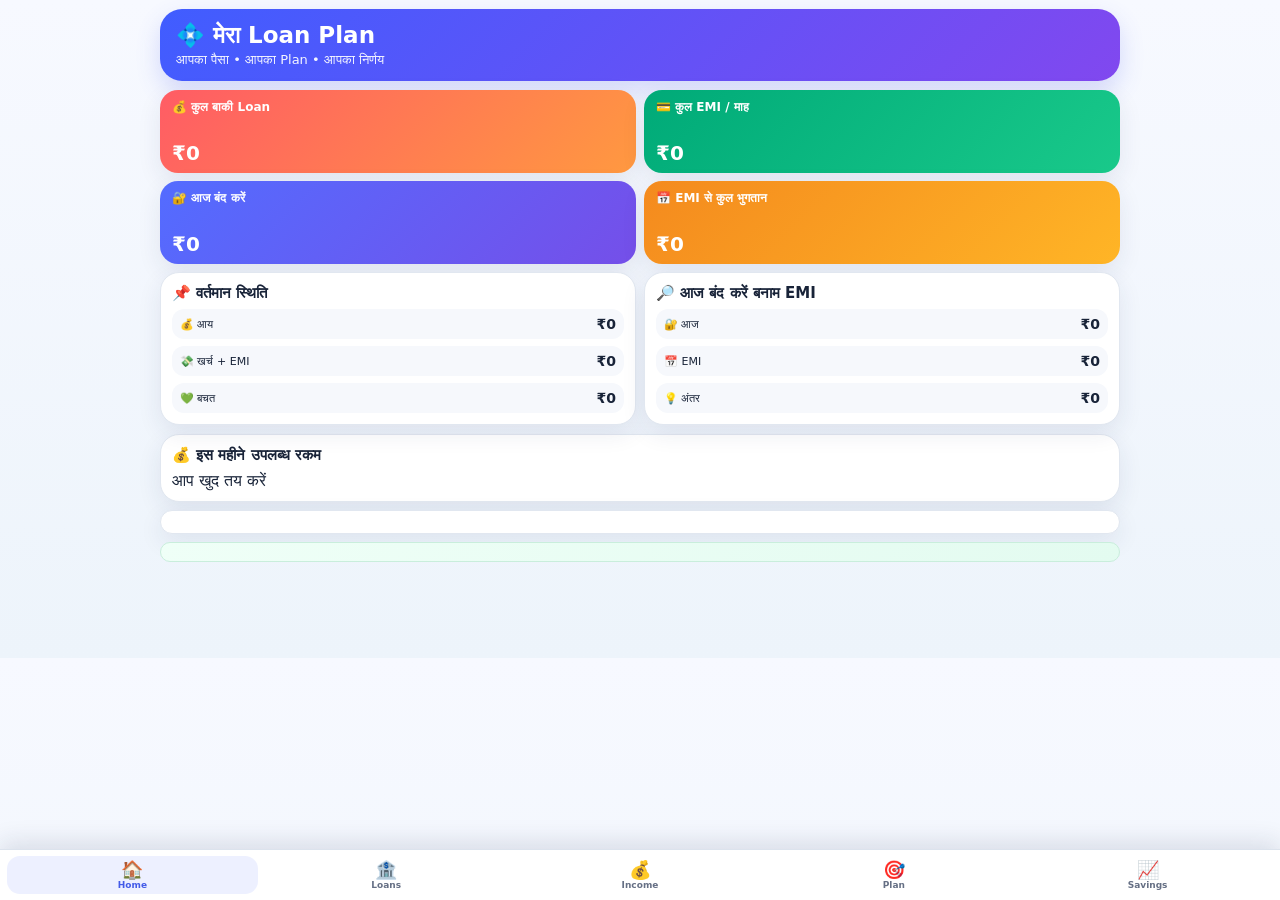
==== commit d3478f76: "Add files via upload" ====
--- a/index.html
+++ b/index.html
@@ -1,3 +1,18 @@
-<!doctype html><html lang="hi"><head><meta charset="utf-8"><meta name="viewport" content="width=device-width,initial-scale=1"><title>मेरा Loan Plan</title><link rel="stylesheet" href="assets/style.css?v=3"></head><body><main class="wrap"><header class="top"><h1>💠 मेरा Loan Plan</h1><p>Loan • Income • Expense • Debt Freedom</p></header><section class="dash" id="dash"></section><div class="dash-bottom"><section class="compact-section"><h2>📌 वर्तमान स्थिति</h2><div id="status"></div></section><section class="compact-section"><h2>🔎 बंद करें बनाम EMI</h2><div id="comparison"></div></section></div><section class="freedom" id="freedom"></section><div class="tip" id="tip"></div></main><nav class="bottom-nav" aria-label="मुख्य नेविगेशन"><a class="active" href="index.html"><span class="ico">🏠</span>Home</a><a href="loans.html"><span class="ico">🏦</span>Loans</a><a href="income.html"><span class="ico">💰</span>Income</a><a href="plan.html"><span class="ico">🎯</span>Plan</a><a href="investment.html"><span class="ico">📈</span>Savings</a></nav><script src="assets/app.js?v=3"></script><script>
-(function(){function render(){const s=LP.load(),d=document.getElementById('dash');const cards=[['t1','💰 कुल Current Balance',LP.currentTotal(s)],['t2','💳 कुल EMI / माह',LP.emiTotal(s)],['t3','🔐 आज सभी Loan बंद करें',LP.closeTotal(s)],['t4','📅 EMI से आगे कुल भुगतान',LP.futureTotal(s)]];d.innerHTML=cards.map(x=>`<div class="tile ${x[0]}"><small>${x[1]}</small><strong>${LP.money(x[2])}</strong></div>`).join('');const surplus=LP.surplus(s);document.getElementById('status').innerHTML=`<div class="summary"><div>मासिक आय<strong>${LP.money(LP.incomeTotal(s))}</strong></div><div>खर्च + EMI<strong>${LP.money(LP.expenseTotal(s))}</strong></div><div>मासिक बचत<strong>${LP.money(surplus)}</strong></div></div>`;const diff=LP.futureTotal(s)-LP.closeTotal(s);document.getElementById('comparison').innerHTML=`<div class="summary"><div>🔐 आज बंद करें<strong>${LP.money(LP.closeTotal(s))}</strong></div><div>📅 EMI जारी रखें<strong>${LP.money(LP.futureTotal(s))}</strong></div><div>💡 संभावित अंतर<strong>${LP.money(Math.max(0,diff))}</strong></div></div>`;const close=LP.closeTotal(s),monthly=Math.max(0,surplus),months=monthly>0&&close>0?Math.ceil(close/monthly):0;const date=new Date();if(months)date.setMonth(date.getMonth()+months);const dateText=months?date.toLocaleDateString('hi-IN',{month:'long',year:'numeric'}):'अभी तय नहीं';const paid=Math.min(close,monthly);const progress=close?Math.max(0,Math.min(100,(paid/close)*100)):0;document.getElementById('freedom').innerHTML=`<div class="freedom-head"><div class="freedom-title">🎯 Loan Free Plan</div><span class="goal-pill">लक्ष्य: सभी Loan से मुक्ति</span></div><div class="freedom-grid"><div class="freedom-stat"><small>अनुमानित Loan-Free Date</small><strong>${dateText}</strong><small style="margin-top:7px">मासिक Extra क्षमता</small><strong>${LP.money(monthly)}</strong></div><div class="freedom-stat"><div class="progress-label"><span>Debt Freedom Progress</span><span>${Math.round(progress)}%</span></div><div class="progress"><i style="width:${progress}%"></i></div><div class="freedom-foot"><span>${LP.money(close)} आज</span><span>${LP.money(Math.max(0,close-paid))} बाकी</span><span>₹0 Loan Free</span></div></div></div>`;document.getElementById('tip').innerHTML=`💡 <b>इस महीने ध्यान दें:</b> उपलब्ध बचत ${LP.money(monthly)} है। अतिरिक्त भुगतान करने से payoff planning तेज हो सकती है; वास्तविक ब्याज/foreclosure बचत lender की terms पर निर्भर करेगी।`}render();window.addEventListener('pageshow',render)})();
-</script></body></html>
+<!doctype html><html lang="hi"><head><meta charset="utf-8"><meta name="viewport" content="width=device-width,initial-scale=1"><title>मेरा Loan Plan</title><link rel="stylesheet" href="assets/style.css?v=7"></head><body><main class="wrap dashboard-page"><header class="top"><h1>💠 मेरा Loan Plan</h1><p>आपका पैसा • आपका Plan • आपका निर्णय</p></header><section class="dash" id="dash"></section><div class="dash-bottom"><section class="compact-section"><h2>📌 वर्तमान स्थिति</h2><div id="status"></div></section><section class="compact-section"><h2>🔎 आज बंद करें बनाम EMI</h2><div id="comparison"></div></section></div><section class="section surplus-section"><div class="section-head"><h2>💰 इस महीने उपलब्ध रकम</h2><span class="micro">आप खुद तय करें</span></div><div id="surplusWheel"></div></section><section class="freedom compact-freedom" id="freedom"></section><div class="tip" id="tip"></div></main><nav class="bottom-nav"><a class="active" href="index.html"><span class="ico">🏠</span>Home</a><a href="loans.html"><span class="ico">🏦</span>Loans</a><a href="income.html"><span class="ico">💰</span>Income</a><a href="plan.html"><span class="ico">🎯</span>Plan</a><a href="investment.html"><span class="ico">📈</span>Savings</a></nav><script src="assets/app.js?v=7"></script><script>
+(function(){
+ function render(){const s=LP.load(),items=LP.loans(s),close=LP.closeTotal(s),monthly=Math.max(0,LP.surplus(s));
+ const cards=[['t1','💰 कुल बाकी Loan',close],['t2','💳 कुल EMI / माह',LP.emiTotal(s)],['t3','🔐 आज बंद करें',LP.closeTotal(s)],['t4','📅 EMI से कुल भुगतान',LP.futureTotal(s)]];
+ document.getElementById('dash').innerHTML=cards.map(x=>`<div class="tile ${x[0]}"><small>${x[1]}</small><strong>${LP.money(x[2])}</strong></div>`).join('');
+ document.getElementById('status').innerHTML=`<div class="summary compact-summary"><div>💰 आय<strong>${LP.money(LP.incomeTotal(s))}</strong></div><div>💸 खर्च + EMI<strong>${LP.money(LP.expenseTotal(s))}</strong></div><div>💚 बचत<strong>${LP.money(monthly)}</strong></div></div>`;
+ const diff=Math.max(0,LP.futureTotal(s)-LP.closeTotal(s)); document.getElementById('comparison').innerHTML=`<div class="summary compact-summary"><div>🔐 आज<strong>${LP.money(LP.closeTotal(s))}</strong></div><div>📅 EMI<strong>${LP.money(LP.futureTotal(s))}</strong></div><div>💡 अंतर<strong>${LP.money(diff)}</strong></div></div>`;
+ const alloc={emergency:num(s.settings.emergencyFund),loan:num(s.settings.surplusLoanAmount)}; const used=alloc.emergency+alloc.loan; const left=Math.max(0,monthly-used); const loanTarget=items.find(x=>x.id===s.settings.surplusLoanId);
+ document.getElementById('surplusWheel').innerHTML=`<div class="money-wheel"><div class="wheel-center"><span>उपलब्ध</span><b>${LP.money(monthly)}</b><small>इस महीने</small></div><div class="wheel-options"><label class="wheel-item emergency"><span>🛟</span><b>Emergency Fund</b><input id="emergencyAlloc" type="number" min="0" max="${monthly}" value="${alloc.emergency||''}" placeholder="₹"></label><label class="wheel-item loan"><span>🏦</span><b>${loanTarget?LP.esc(loanTarget.name):'Loan में डालें'}</b><select id="loanTarget"><option value="">Loan चुनें</option>${items.map(x=>`<option value="${x.id}" ${loanTarget&&loanTarget.id===x.id?'selected':''}>${LP.esc(x.name)} • ${LP.money(LP.selected(x))}</option>`).join('')}</select><input id="loanAlloc" type="number" min="0" max="${monthly}" value="${alloc.loan||''}" placeholder="₹"></label></div><div class="allocation-result"><span>🧮 बाँटी गई <b>${LP.money(used)}</b></span><span>💚 बाकी <b>${LP.money(left)}</b></span></div></div>`;
+ const saveAlloc=()=>{s.settings.emergencyFund=LP.num(document.getElementById('emergencyAlloc').value);s.settings.surplusLoanId=document.getElementById('loanTarget').value;s.settings.surplusLoanAmount=LP.num(document.getElementById('loanAlloc').value);LP.save(s);render()};
+ ['emergencyAlloc','loanAlloc','loanTarget'].forEach(id=>document.getElementById(id).addEventListener('change',saveAlloc));
+ let activeLoan=loanTarget, payoff=''; if(activeLoan&&alloc.loan>0){const d=LP.calcLoanPayoffDate(activeLoan,alloc.loan); payoff=d?`लगभग ${LP.dateText(d)} तक`:'EMI/interest के आधार पर अनुमान उपलब्ध नहीं';}
+ const totalMonths=monthly>0&&close>0?Math.ceil(close/monthly):0; const d=new Date(); if(totalMonths)d.setMonth(d.getMonth()+totalMonths);
+ document.getElementById('freedom').innerHTML=`<div class="freedom-head"><div class="freedom-title">🎯 Debt Freedom Snapshot</div><span class="goal-pill">What-if • आपकी choice</span></div><div class="roadmap-mini">${items.length?items.slice(0,4).map(x=>`<div><span>🏦 ${LP.esc(x.name)}</span><b>${LP.dateText(LP.endDate(x))}</b></div>`).join(''):'<div class="empty">पहले Loan जोड़ें</div>'}</div><div class="freedom-inline"><span>💚 बचत से अनुमानित मुक्ति: <b>${totalMonths?LP.dateText(d):'—'}</b></span><span>🎯 चुने Loan का असर: <b>${payoff||'Loan चुनें'}</b></span></div>`;
+ document.getElementById('tip').innerHTML=`💡 यह planner केवल विकल्प दिखाता है। आप चाहें तो बची रकम Emergency Fund में रखें, किसी एक Loan में डालें, या दोनों में बाँटें। जो वास्तविक payment करें, उसे Loan page में दर्ज करें ताकि app और वास्तविक स्थिति match रहे।`;
+ }
+ function num(v){const n=Number(v);return Number.isFinite(n)&&n>0?n:0} render();window.addEventListener('pageshow',render);
+})();</script></body></html>
--- a/assets/style.css
+++ b/assets/style.css
@@ -1,11 +1,5 @@
-
-:root{--bg:#f3f7ff;--text:#172033;--muted:#667085;--card:#fff;--line:#e5e9f2;--blue:#4f67ff;--purple:#7a4cff;--green:#08ae75;--orange:#f39a22;--red:#e95861;--shadow:0 8px 22px rgba(23,32,51,.08)}
-*{box-sizing:border-box}html{scroll-behavior:smooth}body{margin:0;background:linear-gradient(180deg,#f7f9ff 0%,#edf4fb 100%);font-family:system-ui,-apple-system,"Segoe UI",Roboto,"Noto Sans",sans-serif;color:var(--text);padding-bottom:82px}button,input,select{font:inherit}button{cursor:pointer}.wrap{max-width:980px;margin:auto;padding:10px 12px 12px}.top{background:linear-gradient(135deg,#3f5cff,#8050ed);color:#fff;border-radius:22px;padding:14px 17px;margin-bottom:10px;box-shadow:0 10px 25px rgba(66,87,255,.18)}.top h1{margin:0;font-size:23px;line-height:1.2}.top p{margin:5px 0 0;font-size:13px;opacity:.92}.nav{display:none}
-.dash{display:grid;grid-template-columns:repeat(2,1fr);gap:9px}.tile{padding:12px 13px;border-radius:19px;color:#fff;min-height:88px;display:flex;flex-direction:column;justify-content:space-between;box-shadow:var(--shadow)}.tile small{font-weight:800;font-size:12px;line-height:1.25}.tile strong{font-size:21px;line-height:1}.t1{background:linear-gradient(135deg,#ff626b,#ff9a43)}.t2{background:linear-gradient(135deg,#00a978,#22c98d)}.t3{background:linear-gradient(135deg,#536dfe,#7954e8)}.t4{background:linear-gradient(135deg,#f38b22,#f7b338)}
-.dash-bottom{display:grid;grid-template-columns:1fr 1fr;gap:9px;margin-top:9px}.compact-section,.section{background:var(--card);border:1px solid var(--line);border-radius:20px;padding:12px;box-shadow:var(--shadow)}.section{margin-top:10px}.compact-section h2,.section h2{font-size:15px;margin:0 0 8px}.compact-section .summary{grid-template-columns:1fr;gap:5px}.compact-section .summary>div{padding:7px 8px;border-radius:12px;font-size:11px;display:flex;justify-content:space-between;align-items:center;gap:7px}.compact-section .summary strong{margin:0;font-size:13px}.summary{display:grid;grid-template-columns:repeat(3,1fr);gap:8px}.summary>div{background:#f7f9fc;border-radius:13px;padding:10px}.summary strong{display:block;margin-top:3px;font-size:15px}.footer,.note{color:var(--muted);font-size:11px;text-align:center;padding:6px;margin:4px 0}
-.freedom{margin-top:9px;background:#fff;border:1px solid var(--line);border-radius:20px;padding:12px;box-shadow:var(--shadow)}.freedom-head{display:flex;align-items:center;justify-content:space-between;gap:8px}.freedom-title{font-size:16px;font-weight:900}.goal-pill{background:#fff0ea;color:#b6402e;border-radius:999px;padding:5px 9px;font-size:11px;font-weight:800}.freedom-grid{display:grid;grid-template-columns:1fr 1.45fr;gap:10px;margin-top:9px}.freedom-stat{background:#f7f9fc;border-radius:14px;padding:9px}.freedom-stat small{display:block;color:var(--muted);font-size:10px}.freedom-stat strong{display:block;margin-top:2px;font-size:16px}.progress-label{display:flex;justify-content:space-between;font-size:11px;font-weight:800;margin-bottom:5px}.progress{height:10px;background:#e7ebf3;border-radius:99px;overflow:hidden}.progress i{display:block;height:100%;background:linear-gradient(90deg,#14b878,#5fd7a5);border-radius:inherit}.freedom-foot{display:flex;justify-content:space-between;gap:6px;margin-top:6px;font-size:10px;color:var(--muted)}.tip{margin-top:9px;background:linear-gradient(135deg,#effff7,#e4fbf1);border:1px solid #c9eedc;border-radius:18px;padding:10px 12px;color:#176d4c;font-size:11px;font-weight:700}
-.grid{display:grid;grid-template-columns:repeat(2,1fr);gap:9px}.field label{display:block;font-weight:800;font-size:11px;margin:0 0 5px}.field input,.field select{width:100%;padding:10px;border:1px solid #dfe4ed;border-radius:12px;background:#fff;outline:none;font-size:13px}.field input:focus,.field select:focus{border-color:var(--blue);box-shadow:0 0 0 3px rgba(83,109,254,.1)}.btn{border:0;border-radius:13px;padding:10px 14px;background:linear-gradient(135deg,#536dfe,#7653e8);color:#fff;font-weight:900;font-size:13px}.actions{margin-top:10px;display:flex;gap:7px;flex-wrap:wrap}.toggle{width:100%;border:0;background:linear-gradient(135deg,#edf1ff,#f6f2ff);color:#4b5de4;border-radius:15px;padding:10px;text-align:left;font-weight:900}.collapsible{display:none;margin-top:9px}.collapsible.open{display:block}.section.sub{padding:10px;margin-top:9px;background:#fbfcff}.loan-card{background:#fff;border:1px solid var(--line);border-radius:18px;margin-top:9px;padding:11px;box-shadow:var(--shadow)}.loan-head{display:flex;justify-content:space-between;gap:8px;align-items:flex-start}.loan-head h3{margin:4px 0 1px;font-size:16px}.pill{display:inline-block;padding:4px 8px;border-radius:999px;background:#edf0ff;color:#5367e9;font-size:10px;font-weight:900}.pill.app{background:#fff1e4;color:#d87519}.pill.other{background:#e8f8f1;color:#13875c}.loan-actions{display:flex;gap:5px}.icon-btn{width:34px;height:34px;border:1px solid var(--line);background:#fff;border-radius:10px}.icon-btn.danger{color:var(--red)}.amount-grid{display:grid;grid-template-columns:repeat(3,1fr);gap:6px;margin-top:8px}.amount-grid>div{background:#f7f9fc;border-radius:12px;padding:8px}.amount-grid small,.mini{color:var(--muted);font-size:10px}.amount-grid strong{display:block;margin-top:2px;font-size:14px}.compare{margin-top:8px;background:#f7f8ff;border-radius:14px;padding:9px}.compare-title{font-weight:900;font-size:12px;margin-bottom:6px}.choices{display:grid;grid-template-columns:1fr 1fr;gap:6px}.choice{border:2px solid #e0e4ef;background:#fff;border-radius:12px;padding:8px;text-align:left;min-height:54px}.choice span{display:block;font-size:10px;color:var(--muted)}.choice b{display:block;margin-top:2px;font-size:13px}.choice.selected{border-color:#536dfe;background:#edf0ff}.final{margin-top:6px;background:linear-gradient(135deg,#e8fff4,#f4fffa);border:1px solid #bfe9d6;border-radius:11px;padding:8px;display:flex;justify-content:space-between;gap:7px;font-size:11px}.final b{color:#08784e}.mini{margin-top:6px}
-.list-title{display:flex;justify-content:space-between;align-items:center;margin-top:10px}.list-title h2{margin:0;font-size:16px}.badge{background:#edf0ff;color:#4f61e4;border-radius:999px;padding:4px 8px;font-size:10px;font-weight:900}.money-line{font-size:13px;line-height:1.5}.option-card{background:#f7f9fc;border-radius:14px;padding:10px}.option-card b{display:block;margin-top:2px;font-size:15px}.bottom-nav{position:fixed;left:0;right:0;bottom:0;z-index:999;background:rgba(255,255,255,.97);backdrop-filter:blur(12px);border-top:1px solid #dfe5ef;box-shadow:0 -8px 25px rgba(23,32,51,.10);padding:7px max(8px,env(safe-area-inset-left)) calc(7px + env(safe-area-inset-bottom));display:grid;grid-template-columns:repeat(5,1fr);gap:4px}.bottom-nav a{min-width:0;text-decoration:none;color:#667085;text-align:center;border-radius:13px;padding:5px 2px;font-size:10px;font-weight:800}.bottom-nav a .ico{display:block;font-size:19px;line-height:20px;margin-bottom:2px}.bottom-nav a.active{background:#edf0ff;color:#4c60e9}.bottom-nav a:active{transform:scale(.97)}
-.empty{text-align:center;color:var(--muted)}.danger-text{color:var(--red)}
-@media(max-width:720px){.wrap{padding:8px 8px 10px}.top{padding:12px 14px;border-radius:20px}.top h1{font-size:21px}.top p{font-size:12px}.dash{gap:7px}.tile{min-height:82px;padding:11px}.tile strong{font-size:19px}.dash-bottom{gap:7px}.compact-section{padding:9px}.compact-section h2{font-size:12px}.freedom{padding:10px}.freedom-grid{grid-template-columns:1fr 1.35fr}.grid{gap:7px}.summary{grid-template-columns:1fr}.section{padding:11px}.loan-card{padding:10px}.bottom-nav a{font-size:9px}}
-@media(max-width:390px){body{padding-bottom:78px}.top h1{font-size:19px}.top p{font-size:11px}.tile{min-height:76px;padding:9px}.tile small{font-size:10px}.tile strong{font-size:17px}.dash-bottom{gap:6px}.compact-section{padding:8px}.compact-section .summary>div{font-size:10px}.compact-section .summary strong{font-size:12px}.freedom-grid{grid-template-columns:1fr}.freedom-foot{font-size:9px}.bottom-nav{padding-top:5px}.bottom-nav a .ico{font-size:17px}}
+:root{--bg:#eef4ff;--text:#182338;--muted:#69758a;--card:#fff;--line:#e1e7f0;--blue:#4b63ff;--purple:#7b4cf0;--green:#08b57a;--orange:#ff9a1f;--red:#ff5d66;--shadow:0 8px 24px rgba(32,49,86,.09)}
+*{box-sizing:border-box}html{scroll-behavior:smooth}body{margin:0;background:linear-gradient(180deg,#f7f9ff 0,#edf4fb 100%);color:var(--text);font-family:system-ui,-apple-system,"Segoe UI","Noto Sans Devanagari",Roboto,sans-serif;padding-bottom:82px}button,input,select{font:inherit}button{cursor:pointer}.wrap{width:100%;max-width:980px;margin:0 auto;padding:9px 10px 14px}.top{color:#fff;background:linear-gradient(135deg,#405dff,#8148ef);border-radius:22px;padding:13px 16px;margin-bottom:9px;box-shadow:0 10px 25px rgba(69,83,235,.2)}.top h1{margin:0;font-size:23px;line-height:1.15;font-weight:900}.top p{margin:4px 0 0;font-size:13px;opacity:.94}.dash{display:grid;grid-template-columns:repeat(2,minmax(0,1fr));gap:8px}.tile{min-height:83px;border-radius:18px;padding:10px 12px;color:#fff;display:flex;flex-direction:column;justify-content:space-between;box-shadow:var(--shadow)}.tile small{font-size:12px;font-weight:800;line-height:1.2}.tile strong{font-size:20px;line-height:1;font-weight:900}.t1{background:linear-gradient(135deg,#ff5c65,#ff9940)}.t2{background:linear-gradient(135deg,#00aa78,#19c98a)}.t3{background:linear-gradient(135deg,#536cff,#754fe9)}.t4{background:linear-gradient(135deg,#f48a1e,#ffb526)}
+.dash-bottom{display:grid;grid-template-columns:1fr 1fr;gap:8px;margin-top:8px}.compact-section,.section,.freedom{background:var(--card);border:1px solid var(--line);border-radius:19px;padding:11px;box-shadow:var(--shadow)}.section{margin-top:9px}.compact-section h2,.section h2{font-size:15px;margin:0 0 7px;font-weight:900}.summary{display:grid;grid-template-columns:repeat(3,minmax(0,1fr));gap:7px}.summary>div{background:#f6f8fc;border-radius:12px;padding:8px;font-size:11px}.summary strong{display:block;margin-top:2px;font-size:14px}.compact-section .summary{grid-template-columns:1fr}.compact-section .summary>div{display:flex;justify-content:space-between;align-items:center;padding:7px 8px}.compact-section .summary strong{margin:0}.freedom{margin-top:8px}.freedom-head{display:flex;align-items:center;justify-content:space-between;gap:8px}.freedom-title{font-size:17px;font-weight:900}.goal-pill{font-size:10px;font-weight:900;color:#b24732;background:#fff0ea;border-radius:999px;padding:5px 8px;white-space:nowrap}.freedom-grid{display:grid;grid-template-columns:1fr 1.5fr;gap:8px;margin-top:8px}.freedom-stat{background:#f6f8fc;border-radius:13px;padding:8px}.freedom-stat small{display:block;color:var(--muted);font-size:10px}.freedom-stat strong{display:block;font-size:16px;margin-top:2px}.progress-label{display:flex;justify-content:space-between;font-size:11px;font-weight:900;margin-bottom:5px}.progress{height:10px;background:#e4e9f2;border-radius:99px;overflow:hidden}.progress i{display:block;height:100%;background:linear-gradient(90deg,#13b879,#63dcae);border-radius:99px}.freedom-foot{display:flex;justify-content:space-between;gap:5px;margin-top:5px;font-size:9px;color:var(--muted)}.tip{margin-top:8px;background:linear-gradient(135deg,#effff7,#e3fbf0);border:1px solid #c9eedc;border-radius:17px;padding:9px 11px;color:#176b4b;font-size:11px;font-weight:700}.note{color:var(--muted);font-size:10px;text-align:center;margin:7px 0}.empty{text-align:center;color:var(--muted);padding:15px}.toggle{width:100%;border:1px solid #dce3ef;background:linear-gradient(135deg,#eef2ff,#f7f3ff);color:#4055dc;border-radius:14px;padding:9px 11px;text-align:left;font-weight:900;display:flex;justify-content:space-between;align-items:center}.toggle span{font-size:19px;line-height:1}.collapsible{display:none;margin-top:8px}.collapsible.open{display:block}.grid{display:grid;grid-template-columns:repeat(2,minmax(0,1fr));gap:8px}.field label{display:block;font-size:11px;font-weight:900;margin-bottom:4px}.field input,.field select{width:100%;border:1px solid #dfe5ed;border-radius:12px;background:#fff;padding:9px 10px;font-size:13px;outline:none}.field input:focus,.field select:focus{border-color:var(--blue);box-shadow:0 0 0 3px rgba(75,99,255,.1)}.actions{display:flex;gap:7px;align-items:center;margin-top:9px}.btn{border:0;border-radius:13px;padding:9px 13px;background:linear-gradient(135deg,#536dfe,#7650e9);color:#fff;font-weight:900;font-size:13px}.icon-btn{width:34px;height:34px;border:1px solid var(--line);background:#fff;border-radius:10px}.icon-btn.danger{color:var(--red)}.list-title{display:flex;align-items:center;justify-content:space-between;margin:9px 2px 0}.list-title h2{font-size:15px;margin:0;font-weight:900}.badge{font-size:10px;font-weight:900;color:#4c5fe0;background:#edf0ff;border-radius:999px;padding:4px 8px}.loan-card{background:#fff;border:1px solid var(--line);border-radius:17px;margin-top:8px;padding:9px;box-shadow:var(--shadow)}.loan-head{display:flex;justify-content:space-between;gap:7px;align-items:flex-start}.loan-head h3{font-size:15px;margin:3px 0 1px}.loan-head small{font-size:9px;color:var(--muted)}.pill{display:inline-block;font-size:9px;font-weight:900;padding:3px 7px;border-radius:99px;background:#edf0ff;color:#5367e9}.pill.app{background:#fff1e4;color:#d87519}.pill.other{background:#e8f8f1;color:#13875c}.loan-actions{display:flex;gap:4px}.amount-grid{display:grid;grid-template-columns:repeat(3,1fr);gap:5px;margin-top:7px}.amount-grid>div{background:#f6f8fc;border-radius:11px;padding:7px}.amount-grid small{display:block;color:var(--muted);font-size:9px}.amount-grid strong{display:block;font-size:13px;margin-top:1px}.compare{margin-top:7px;background:#f7f8ff;border-radius:12px;padding:8px}.compare-title{font-size:10px;font-weight:900;margin-bottom:5px}.choices{display:grid;grid-template-columns:1fr 1fr;gap:5px}.choice{border:2px solid #e1e5ef;background:#fff;border-radius:11px;padding:7px;text-align:left;min-height:48px}.choice span{display:block;font-size:9px;color:var(--muted)}.choice b{display:block;font-size:12px;margin-top:2px}.choice.selected{border-color:#536dfe;background:#edf0ff}.final{display:flex;justify-content:space-between;gap:5px;align-items:center;margin-top:5px;padding:7px;border-radius:10px;background:#eafff5;border:1px solid #c1ead7;font-size:10px}.final b{color:#08784e}.mini{margin-top:4px;font-size:9px;color:var(--muted)}.option-card{background:#f6f8fc;border-radius:13px;padding:9px;font-size:12px}.option-card b{display:block;font-size:14px;margin-top:2px}.option-list{display:grid;grid-template-columns:repeat(3,1fr);gap:7px}.saving-card{background:linear-gradient(135deg,#f7f9ff,#eef4ff);border:1px solid #e2e8f2;border-radius:14px;padding:10px;min-height:62px;font-size:12px;font-weight:800}.saving-card strong{display:block;margin-top:3px;font-size:13px}.plan-stats{display:grid;grid-template-columns:repeat(3,1fr);gap:7px}.plan-stat{background:#fff;border:1px solid var(--line);border-radius:14px;padding:9px;box-shadow:var(--shadow)}.plan-stat small{display:block;color:var(--muted);font-size:10px}.plan-stat strong{display:block;font-size:15px;margin-top:3px}.bottom-nav{position:fixed!important;left:0!important;right:0!important;bottom:0!important;z-index:99999!important;width:100%!important;display:grid!important;grid-template-columns:repeat(5,1fr)!important;gap:3px!important;margin:0!important;padding:6px 7px calc(6px + env(safe-area-inset-bottom))!important;background:rgba(255,255,255,.98)!important;backdrop-filter:blur(14px);-webkit-backdrop-filter:blur(14px);border-top:1px solid #dce3ed!important;box-shadow:0 -7px 24px rgba(22,37,65,.12)!important}.bottom-nav a{display:flex!important;flex-direction:column!important;align-items:center!important;justify-content:center!important;min-width:0!important;text-decoration:none!important;color:#667085!important;border-radius:13px!important;padding:4px 2px!important;font-size:9px!important;font-weight:900!important;line-height:1.05!important}.bottom-nav a .ico{display:block!important;font-size:18px!important;line-height:19px!important;margin-bottom:2px!important}.bottom-nav a.active{color:#435be8!important;background:#edf0ff!important}.bottom-nav a:active{transform:scale(.97)}
+@media(max-width:600px){.wrap{padding:8px 8px 12px}.top{border-radius:20px;padding:12px 14px}.top h1{font-size:21px}.top p{font-size:12px}.tile{min-height:78px;padding:9px 10px}.tile small{font-size:10px}.tile strong{font-size:18px}.dash-bottom{gap:6px}.compact-section{padding:9px}.compact-section h2{font-size:12px}.compact-section .summary>div{font-size:10px}.compact-section .summary strong{font-size:12px}.freedom{padding:9px}.freedom-title{font-size:15px}.goal-pill{font-size:9px}.grid{gap:7px}.section{padding:10px}.option-list{grid-template-columns:1fr 1fr}.bottom-nav a{font-size:9px}}
+@media(max-width:390px){body{padding-bottom:78px}.top h1{font-size:19px}.top p{font-size:11px}.dash{gap:6px}.tile{min-height:73px;padding:8px}.tile strong{font-size:16px}.dash-bottom{grid-template-columns:1fr 1fr}.freedom-grid{grid-template-columns:1fr}.plan-stats{grid-template-columns:1fr 1fr}.plan-stats .plan-stat:last-child{grid-column:1/-1}.bottom-nav{padding-top:5px!important}.bottom-nav a .ico{font-size:17px}}
